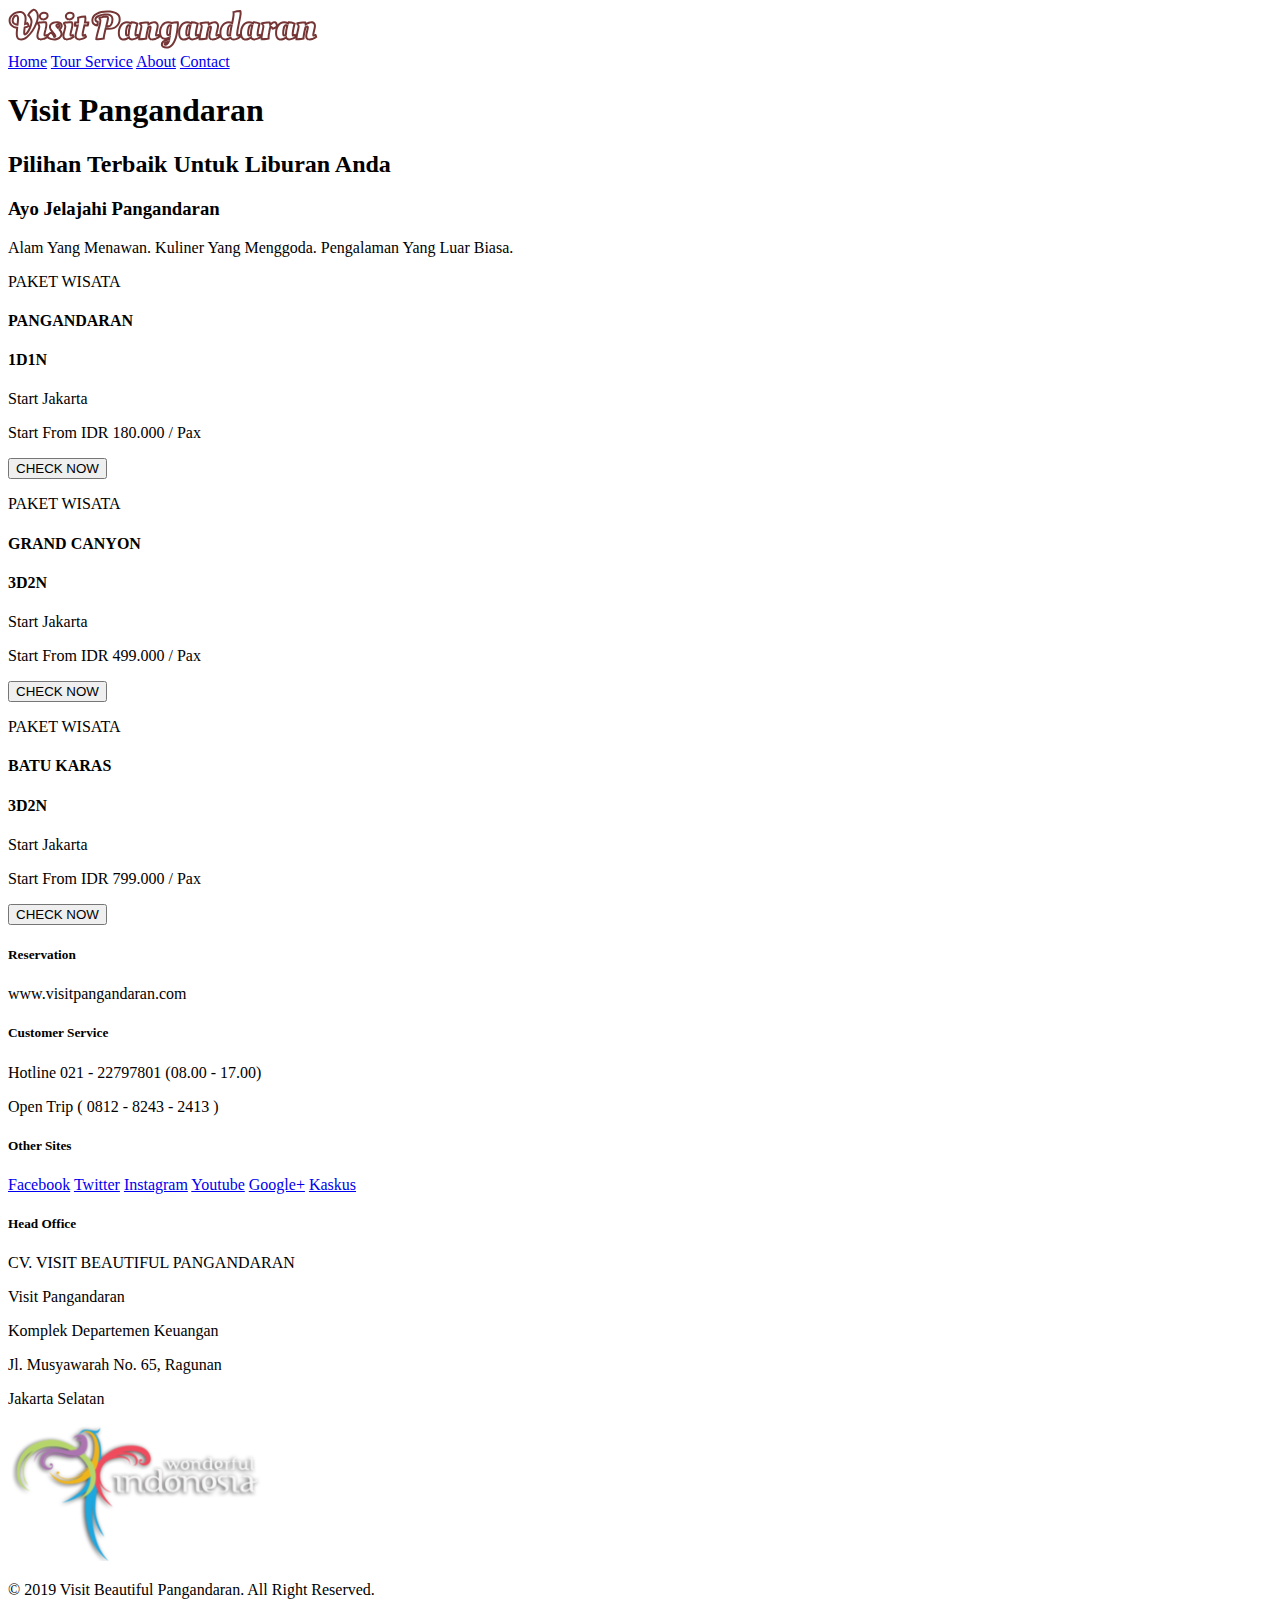
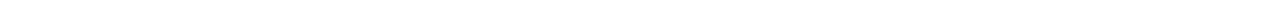
==== index.html @ 4f6dd036 "Insert html element index home & insert images logo" ====
<!DOCTYPE html>
<html lang="en">

<head>
  <meta charset="UTF-8">
  <meta name="viewport" content="width=device-width, initial-scale=1.0">
  <meta http-equiv="X-UA-Compatible" content="ie=edge">
  <link rel="stylesheet" href="index.css">
  <title>Home | Visit Pangandaran</title>
</head>

<body>
  <div class="logo-company">
    <img src="./images/logo-company.svg" alt="Logo Company" srcset="">
  </div>
  <div class="navigation">
    <a href="./index.html">Home</a>
    <a href="./tour-service/index.html">Tour Service</a>
    <a href="./about/index.html">About</a>
    <a href="./contact/index.html">Contact</a>
  </div>
  <div class="header">
    <h1>Visit Pangandaran</h1>
    <h2>Pilihan Terbaik Untuk Liburan Anda</h2>
  </div>
  <section class="content">
    <div class="title-content">
      <h3>Ayo Jelajahi Pangandaran</h3>
      <p>Alam Yang Menawan. Kuliner Yang Menggoda. Pengalaman Yang Luar Biasa.</p>
    </div>
    <div class="package-content">
      <div class="package-content-box">
        <p>PAKET WISATA</p>
        <h4>PANGANDARAN</h4>
        <h4>1D1N</h4>
        <p>Start Jakarta</p>
        <p>Start From IDR 180.000 / Pax</p>
        <button type="submit">CHECK NOW</button>
      </div>
      <div class="package-content-box">
        <p>PAKET WISATA</p>
        <h4>GRAND CANYON</h4>
        <h4>3D2N</h4>
        <p>Start Jakarta</p>
        <p>Start From IDR 499.000 / Pax</p>
        <button type="submit">CHECK NOW</button>
      </div>
      <div class="package-content-box">
        <p>PAKET WISATA</p>
        <h4>BATU KARAS</h4>
        <h4>3D2N</h4>
        <p>Start Jakarta</p>
        <p>Start From IDR 799.000 / Pax</p>
        <button type="submit">CHECK NOW</button>
      </div>
    </div>
  </section>

  <footer>
    <div class="top-footer">
      <div class="top-footer-content">
        <h5>Reservation</h5>
        <p>www.visitpangandaran.com</p>
        <h5>Customer Service</h5>
        <p>Hotline 021 - 22797801 (08.00 - 17.00)</p>
        <p>Open Trip ( 0812 - 8243 - 2413 )</p>
      </div>
      <div class="top-footer-content">
        <h5>Other Sites</h5>
        <a href="#">Facebook</a>
        <a href="#">Twitter</a>
        <a href="#">Instagram</a>
        <a href="#">Youtube</a>
        <a href="#">Google+</a>
        <a href="#">Kaskus</a>
      </div>
      <div class="top-footer-content">
        <h5>Head Office</h5>
        <p>CV. VISIT BEAUTIFUL PANGANDARAN </p>
        <p> Visit Pangandaran </p>
        <p> Komplek Departemen Keuangan </p>
        <p> Jl. Musyawarah No. 65, Ragunan </p>
        <p> Jakarta Selatan </p>
      </div>
      <div class="top-footer-content">
        <img src="./images/logo-bi.svg" alt="Beautiful Indonesia" srcset="">
      </div>
    </div>
    <div class="bottom-footer">
      <p>© 2019 Visit Beautiful Pangandaran. All Right Reserved.</p>
    </div>
  </footer>
</body>

</html>
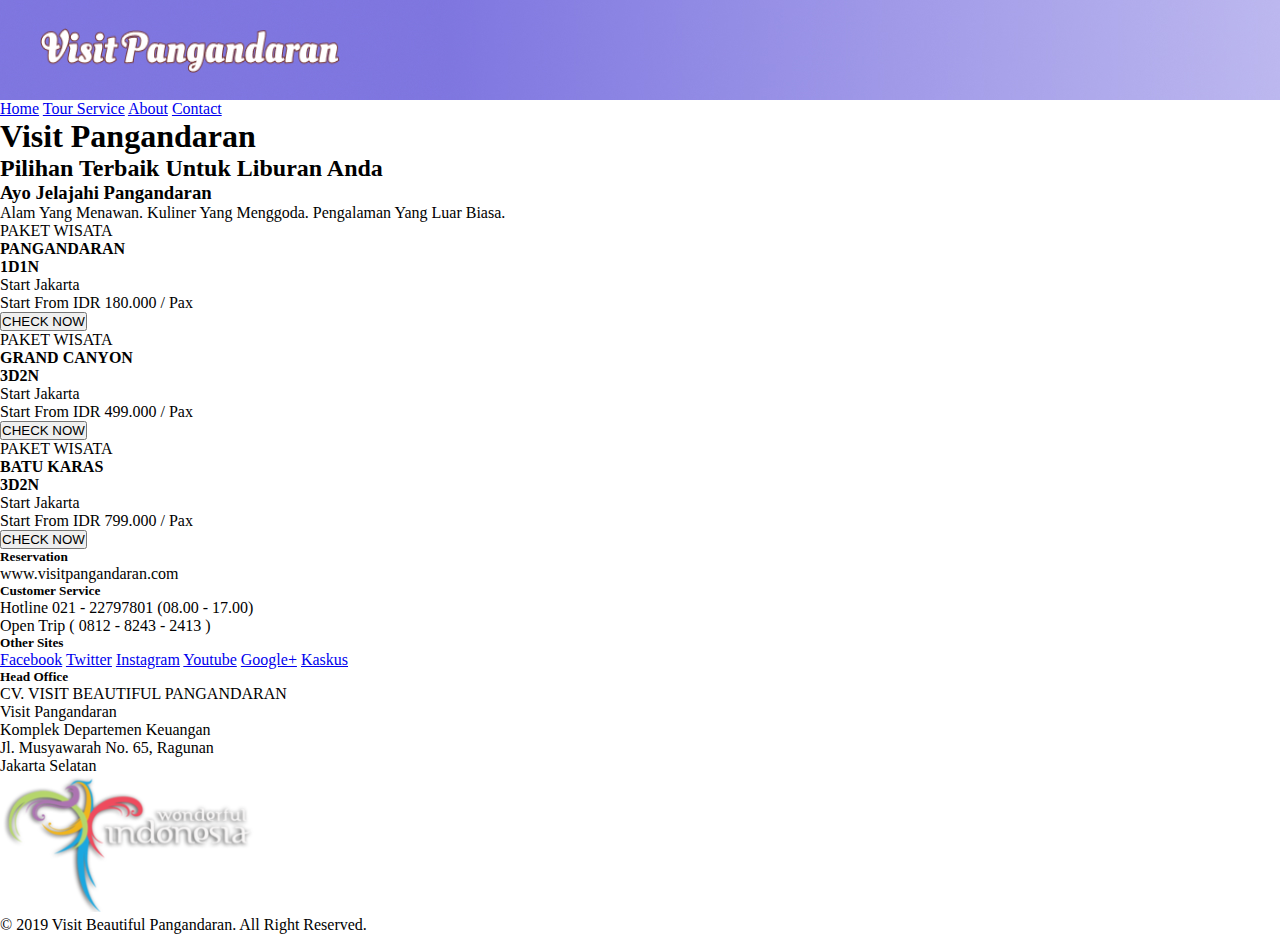
==== commit e0fa7a01: "Insert css for logo company" ====
--- a/index.html
+++ b/index.html
@@ -11,7 +11,7 @@
 
 <body>
   <div class="logo-company">
-    <img src="./images/logo-company.svg" alt="Logo Company" srcset="">
+    <img src="./images/logo-company.png" alt="Logo Company" srcset="">
   </div>
   <div class="navigation">
     <a href="./index.html">Home</a>
--- a/index.css
+++ b/index.css
@@ -0,0 +1,18 @@
+* {
+  margin: 0px;
+  padding: 0px;
+}
+
+.logo-company {
+  height: 100px;;
+  display: flex;
+  align-items: center;
+  background-image: url(./images/header-bg.jpg);
+  padding-left: 40px;
+}
+
+.logo-company img {
+  width: 300px;
+  height: 45px;
+}
+
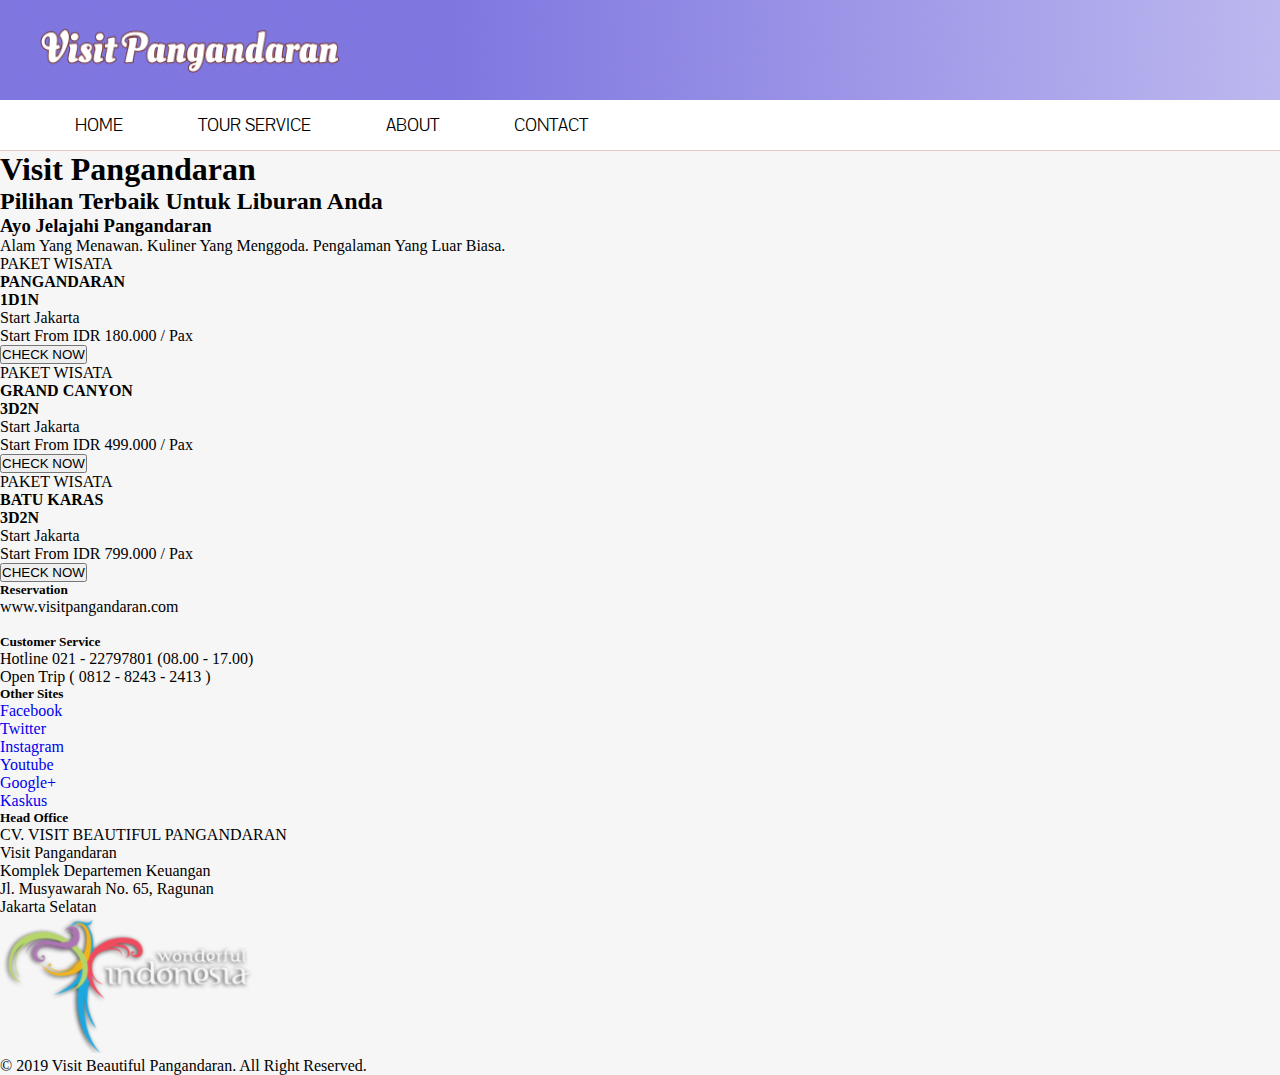
==== commit 8489dada: "Fix footer and add top footer bg" ====
--- a/index.html
+++ b/index.html
@@ -5,6 +5,7 @@
   <meta charset="UTF-8">
   <meta name="viewport" content="width=device-width, initial-scale=1.0">
   <meta http-equiv="X-UA-Compatible" content="ie=edge">
+  <link href="https://fonts.googleapis.com/css?family=Anton|Hind|Pavanam" rel="stylesheet">
   <link rel="stylesheet" href="index.css">
   <title>Home | Visit Pangandaran</title>
 </head>
@@ -61,18 +62,19 @@
       <div class="top-footer-content">
         <h5>Reservation</h5>
         <p>www.visitpangandaran.com</p>
+        <br>
         <h5>Customer Service</h5>
         <p>Hotline 021 - 22797801 (08.00 - 17.00)</p>
         <p>Open Trip ( 0812 - 8243 - 2413 )</p>
       </div>
       <div class="top-footer-content">
         <h5>Other Sites</h5>
-        <a href="#">Facebook</a>
-        <a href="#">Twitter</a>
-        <a href="#">Instagram</a>
-        <a href="#">Youtube</a>
-        <a href="#">Google+</a>
-        <a href="#">Kaskus</a>
+        <p><a href="#">Facebook</a></p>
+        <p><a href="#">Twitter</a></p>
+        <p><a href="#">Instagram</a></p>
+        <p><a href="#">Youtube</a></p>
+        <p><a href="#">Google+</a></p>
+        <p><a href="#">Kaskus</a></p>
       </div>
       <div class="top-footer-content">
         <h5>Head Office</h5>
--- a/index.css
+++ b/index.css
@@ -1,6 +1,14 @@
 * {
   margin: 0px;
   padding: 0px;
+}
+
+body {
+  background-color: #F6F6F6;
+}
+
+a {
+  text-decoration: none;
 }
 
 .logo-company {
@@ -16,3 +24,32 @@
   height: 45px;
 }
 
+.navigation {
+  height: 50px;
+  display: flex;
+  align-items: center;
+  background-color: #ffffff;
+  padding-left: 75px;
+  border-bottom: 0.1px #eac7c7 solid;
+}
+
+.navigation a {
+  font-family: 'Pavanam';
+  font-size: 18px;
+  text-transform: uppercase;
+  color: black;
+  margin-right: 75px;
+}
+
+/* .navigation a:hover {
+  background-color: #7F76E0;
+} */
+
+.navigation .this {
+height: 30px;
+display: flex;
+align-items: center;
+background-color: blue;
+color: white;
+}
+
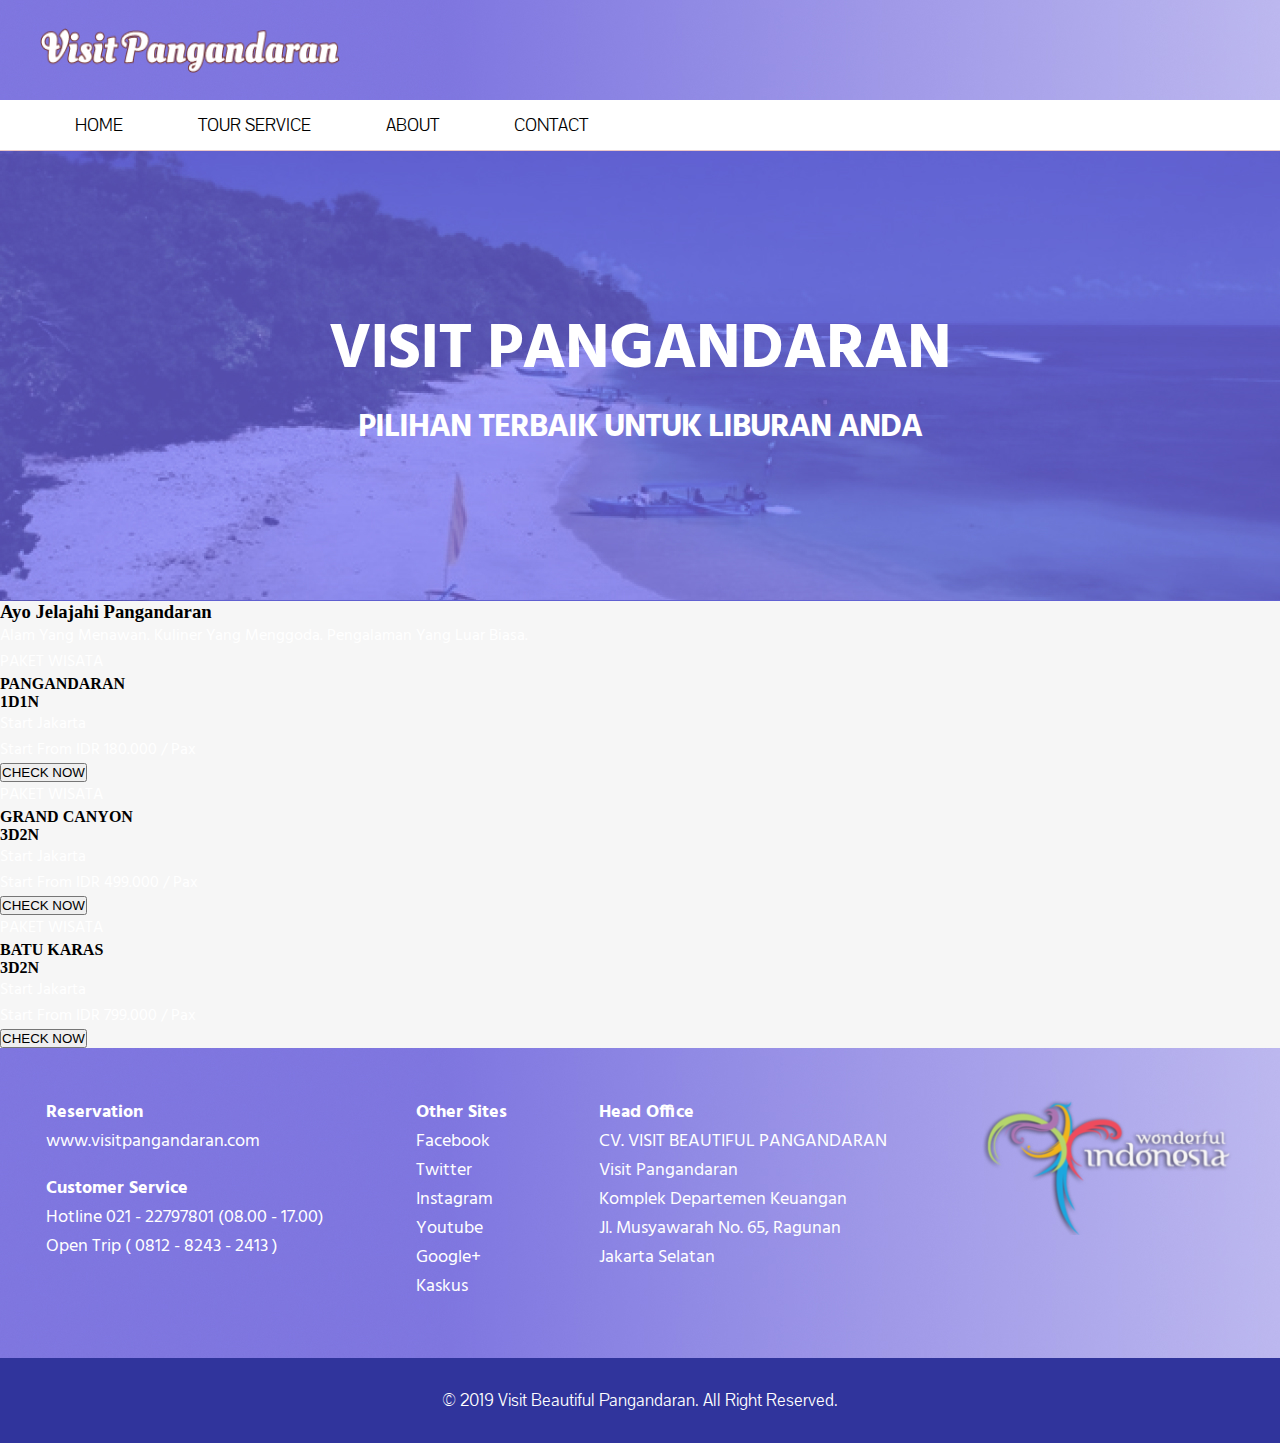
==== commit 735db06a: "Insert class for p and button on package-content" ====
--- a/index.html
+++ b/index.html
@@ -31,28 +31,28 @@
     </div>
     <div class="package-content">
       <div class="package-content-box">
-        <p>PAKET WISATA</p>
+        <p class="p-paket">PAKET WISATA</p>
         <h4>PANGANDARAN</h4>
         <h4>1D1N</h4>
-        <p>Start Jakarta</p>
-        <p>Start From IDR 180.000 / Pax</p>
-        <button type="submit">CHECK NOW</button>
+        <p class="p-jkt">Start Jakarta</p>
+        <p class="p-start">Start From IDR 180.000 / Pax</p>
+        <button type="submit" class="btn-check">CHECK NOW</button>
       </div>
       <div class="package-content-box">
-        <p>PAKET WISATA</p>
+        <p class="p-paket">PAKET WISATA</p>
         <h4>GRAND CANYON</h4>
         <h4>3D2N</h4>
-        <p>Start Jakarta</p>
-        <p>Start From IDR 499.000 / Pax</p>
-        <button type="submit">CHECK NOW</button>
+        <p class="p-jkt">Start Jakarta</p>
+        <p class="p-start">Start From IDR 499.000 / Pax</p>
+        <button type="submit" class="btn-check">CHECK NOW</button>
       </div>
       <div class="package-content-box">
-        <p>PAKET WISATA</p>
+        <p class="p-paket">PAKET WISATA</p>
         <h4>BATU KARAS</h4>
         <h4>3D2N</h4>
-        <p>Start Jakarta</p>
-        <p>Start From IDR 799.000 / Pax</p>
-        <button type="submit">CHECK NOW</button>
+        <p class="p-jkt">Start Jakarta</p>
+        <p class="p-start">Start From IDR 799.000 / Pax</p>
+        <button type="submit" class="btn-check">CHECK NOW</button>
       </div>
     </div>
   </section>
--- a/index.css
+++ b/index.css
@@ -53,3 +53,75 @@
 color: white;
 }
 
+
+.header {
+  height: 450px;
+  display: flex;
+  flex-direction: column;
+  justify-content: center;
+  align-items: center;
+  background-image: url(./images/banner.jpg);
+  font-family: 'Hind';
+  letter-spacing: -1px;
+  text-transform: uppercase;
+  color: white;
+}
+
+.header h1 {
+font-size: 64px;
+}
+
+.header h2 {
+  font-size: 32px;
+}
+
+
+
+
+
+footer {
+
+}
+
+
+.top-footer {
+  width: 100%;
+  height: 260px;
+  display: flex;
+  justify-content: space-around;
+  background-image: url(./images/top-footer-bg.jpg);
+  padding-top: 50px;
+}
+
+.top-footer h5, p, a {
+  font-family: 'Hind';
+  color: white;
+}
+
+.top-footer h5 {
+  font-size: 18px;
+  font-weight: bold;
+}
+
+.top-footer p, a {
+  font-size: 18px;
+}
+
+
+.top-footer-content {
+
+
+}
+
+.bottom-footer {
+  height: 85px;
+  display: flex;
+  justify-content: center;
+  align-items: center;
+  background-color: #30349C;
+}
+
+.bottom-footer p {
+  font-family: 'Pavanam';
+  font-size: 18px;
+}
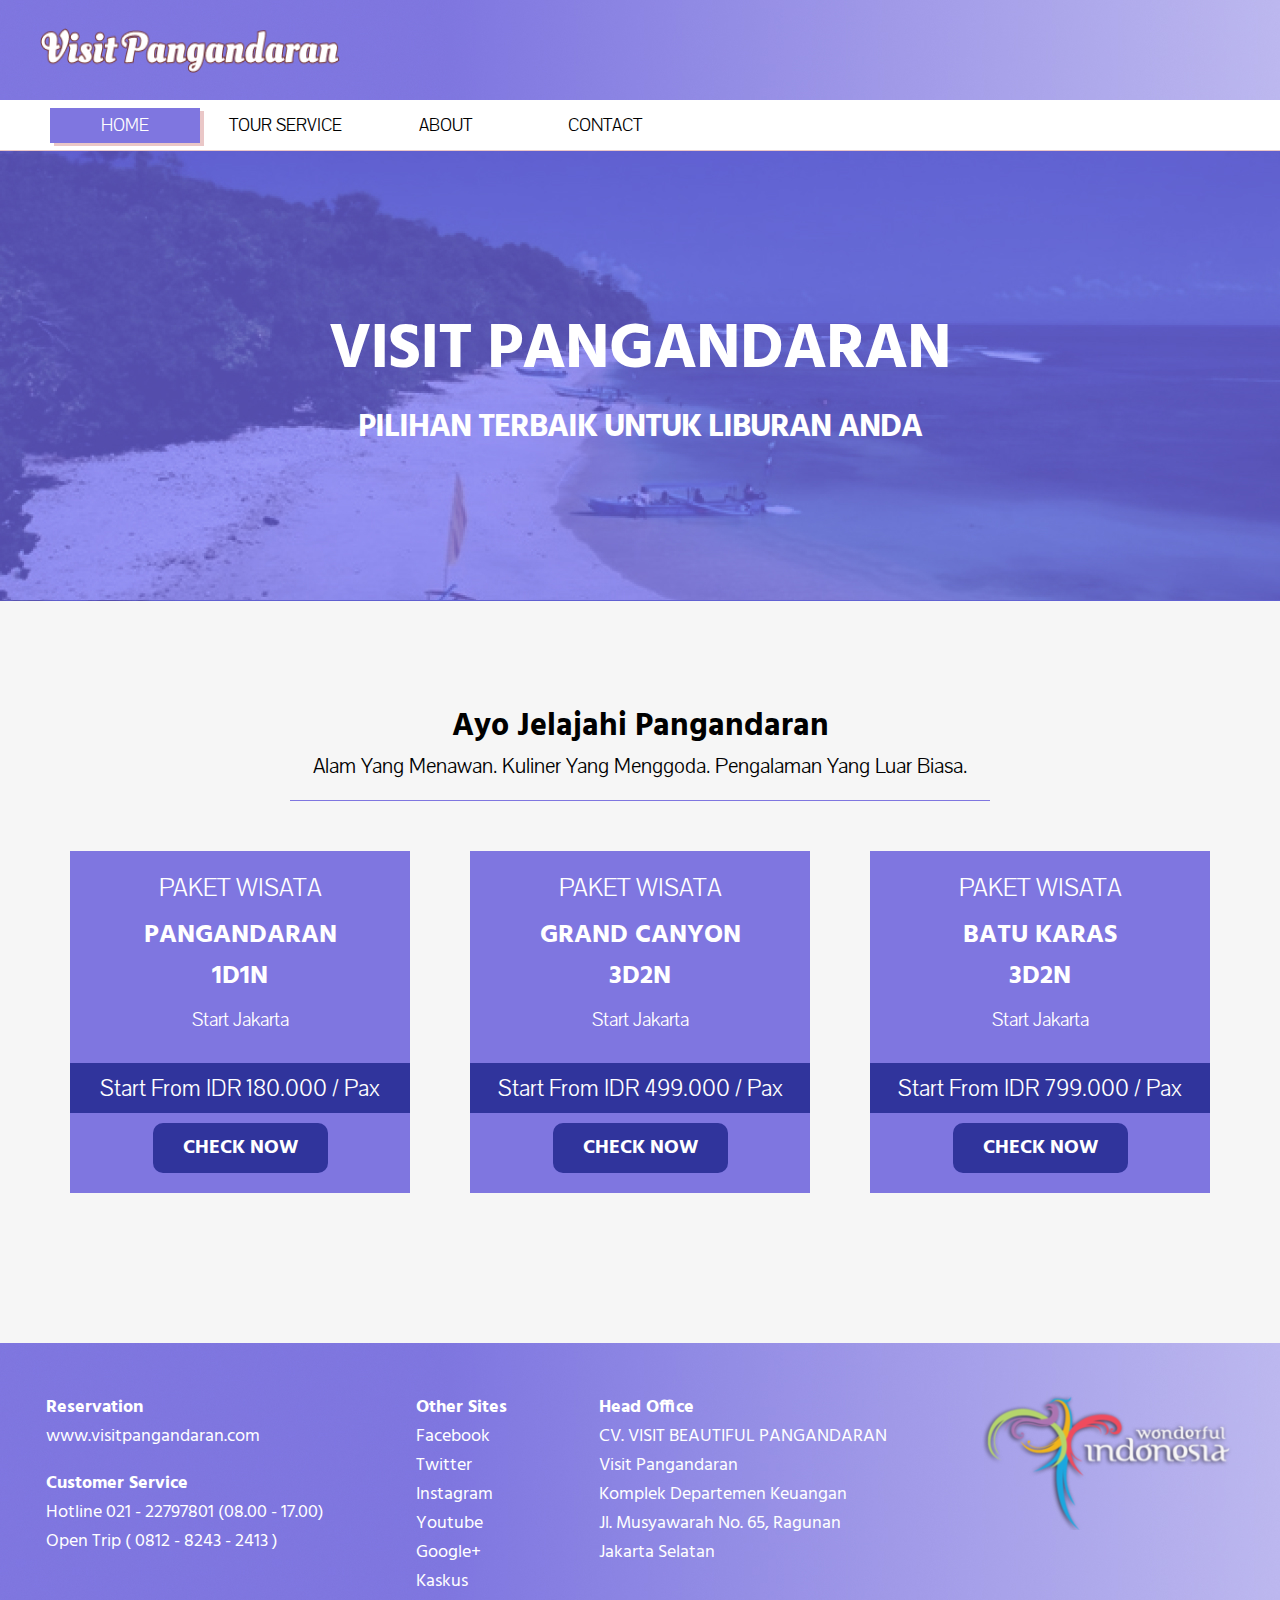
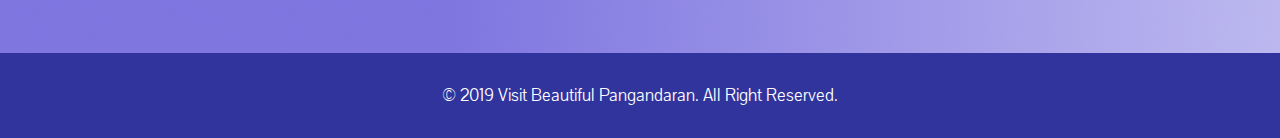
==== commit 787de78e: "Fix navigation hover" ====
--- a/index.html
+++ b/index.html
@@ -15,7 +15,7 @@
     <img src="./images/logo-company.png" alt="Logo Company" srcset="">
   </div>
   <div class="navigation">
-    <a href="./index.html">Home</a>
+    <div class="index"><a href="./index.html">Home</a></div>
     <a href="./tour-service/index.html">Tour Service</a>
     <a href="./about/index.html">About</a>
     <a href="./contact/index.html">Contact</a>
--- a/index.css
+++ b/index.css
@@ -29,30 +29,41 @@
   display: flex;
   align-items: center;
   background-color: #ffffff;
-  padding-left: 75px;
+  padding-left: 50px;
   border-bottom: 0.1px #eac7c7 solid;
 }
 
+.navigation .index {
+  width: 150px;
+  height: 35px;
+  background-color: #7F76E0;
+  box-shadow: 4px 3px #eac7c7;
+  margin-right: 10px;
+}
+
+.navigation .index a {
+  color: white;
+}
+
 .navigation a {
+  width: 150px;
+  height: 35px;
+  display: flex;
+  align-items: center;
+  justify-content: center;
   font-family: 'Pavanam';
   font-size: 18px;
+  text-align: center;
   text-transform: uppercase;
   color: black;
-  margin-right: 75px;
-}
-
-/* .navigation a:hover {
+  margin-right: 10px;
+}
+
+.navigation a:hover {
   background-color: #7F76E0;
-} */
-
-.navigation .this {
-height: 30px;
-display: flex;
-align-items: center;
-background-color: blue;
-color: white;
-}
-
+  color: white;
+  box-shadow: 4px 3px #eac7c7;
+}
 
 .header {
   height: 450px;
@@ -75,14 +86,101 @@
   font-size: 32px;
 }
 
-
-
-
-
-footer {
-
-}
-
+.content {
+  display: flex;
+  flex-direction: column;
+  align-items: center;
+  margin-top: 100px;
+  margin-bottom: 150px;
+}
+
+.title-content {
+  width: 700px;
+  display: flex;
+  flex-direction: column;
+  align-items: center;
+  border-bottom: 0.1px #7F76E0 solid;
+  margin-bottom: 50px;
+}
+
+.title-content h3 {
+  font-family: 'Hind';
+  font-size: 32px;
+}
+
+.title-content p {
+  font-family: 'Pavanam';
+  font-size: 22px;
+  color: black;
+  padding-bottom: 20px;
+}
+
+.package-content {
+  width: 1200px;
+  display: flex;
+  justify-content: space-around;
+}
+
+.package-content-box {
+  width: 340px;
+  display: flex;
+  flex-direction: column;
+  justify-content: center;
+  align-items: center;
+  background-color: #7F76E0;
+  padding: 20px 0px;
+}
+
+.package-content-box h4 {
+  font-family: 'Hind';
+  font-size: 26px;
+  font-weight: bold;
+  color: white;
+}
+
+.package-content-box p {
+  font-family: 'Pavanam'
+}
+
+.p-paket {
+  font-size: 26px;
+  margin-bottom: 10px;
+}
+
+.p-jkt {
+  font-size: 20px;
+  margin-top: 10px;
+  margin-bottom: 30px;
+}
+
+.p-start {
+  width: 340px;
+  height: 50px;
+  display: flex;
+  justify-content: center;
+  align-items: center;
+  font-size: 24px;
+  background-color: #30349C;
+  margin-bottom: 10px;
+}
+
+.btn-check {
+  width: 175px;
+  height: 50px;
+  border: none;
+  font-family: 'Hind';
+  font-size: 20px;
+  font-weight: bold;
+  color: white;
+  background-color: #30349C;
+  border-radius: 10px;
+}
+
+.btn-check:hover {
+  background-color: white;
+  color: #30349C;
+  font-size: 22px;
+}
 
 .top-footer {
   width: 100%;
@@ -107,12 +205,6 @@
   font-size: 18px;
 }
 
-
-.top-footer-content {
-
-
-}
-
 .bottom-footer {
   height: 85px;
   display: flex;
